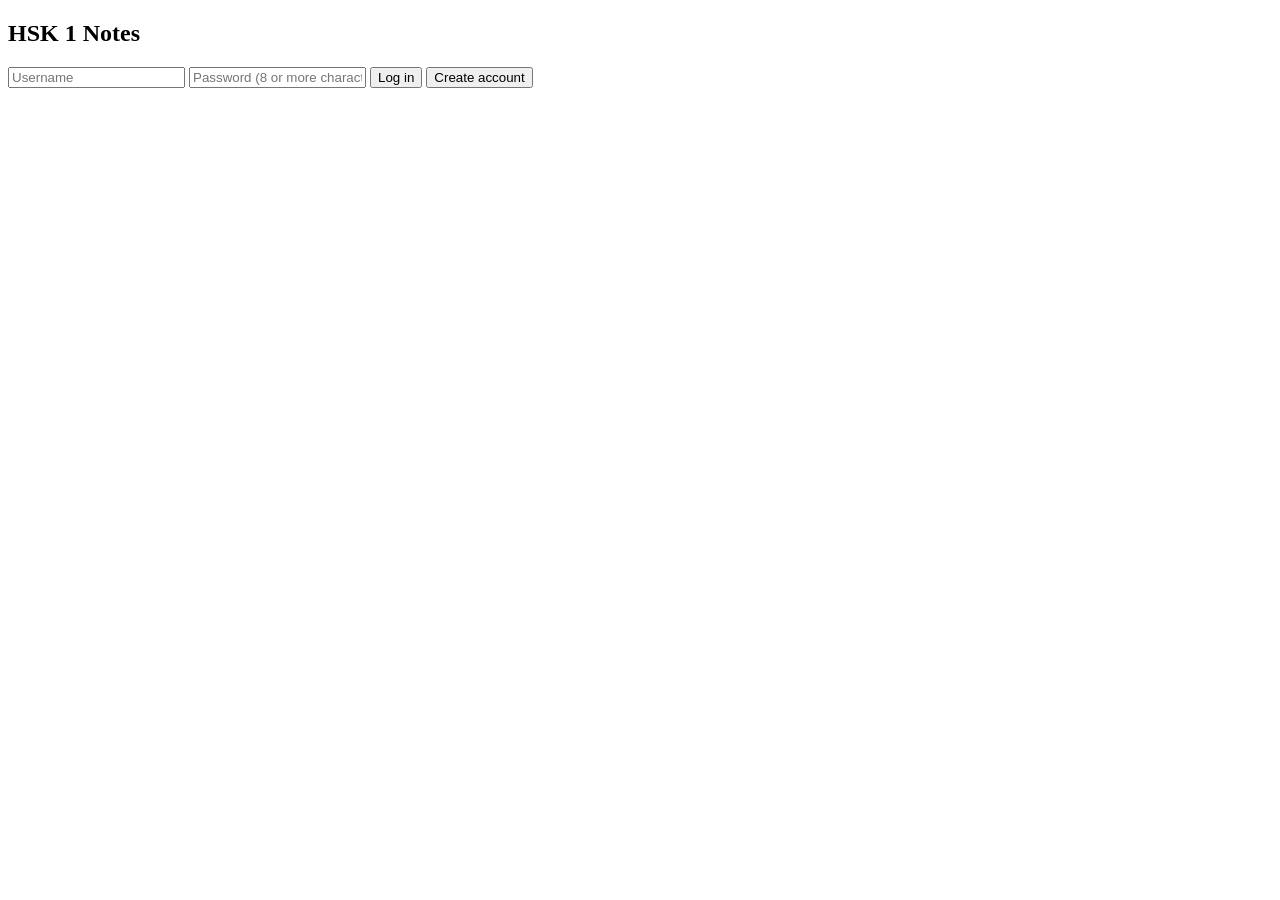
==== public/index.html @ a992d3ed "Add HSK 1 notes app with accounts, descriptions, and deploy files. Co-Authored-By: Claude Sonnet 5.5" ====
<!doctype html>
<html lang="en">
<head>
<meta charset="utf-8">
<meta name="viewport" content="width=device-width, initial-scale=1">
<title>HSK 1 Notes - Login</title>
<link rel="stylesheet" href="/style.css">
</head>
<body class="center">
<form id="form" class="card">
  <h2>HSK 1 Notes</h2>
  <input id="user" placeholder="Username" autocomplete="username" required>
  <input id="pass" type="password" placeholder="Password (8 or more characters)" autocomplete="current-password" required>
  <button type="submit" data-mode="login">Log in</button>
  <button type="submit" data-mode="register" class="secondary">Create account</button>
  <div id="error" class="error"></div>
</form>
<script>
  const form = document.getElementById("form");
  let mode = "login";
  form.querySelectorAll("button").forEach(b => b.addEventListener("click", () => mode = b.dataset.mode));
  form.addEventListener("submit", async e => {
    e.preventDefault();
    const err = document.getElementById("error");
    try {
      const res = await fetch("/api/" + mode, {
        method: "POST", headers: {"Content-Type": "application/json"},
        body: JSON.stringify({username: user.value, password: pass.value})
      });
      if (res.ok) { location.href = "/app.html"; return; }
      let msg = "Server error. Try again.";
      try { msg = (await res.json()).error || msg; } catch (_) {}
      err.textContent = msg;
    } catch (_) {
      err.textContent = "Cannot reach the server.";
    }
  });
</script>
</body>
</html>
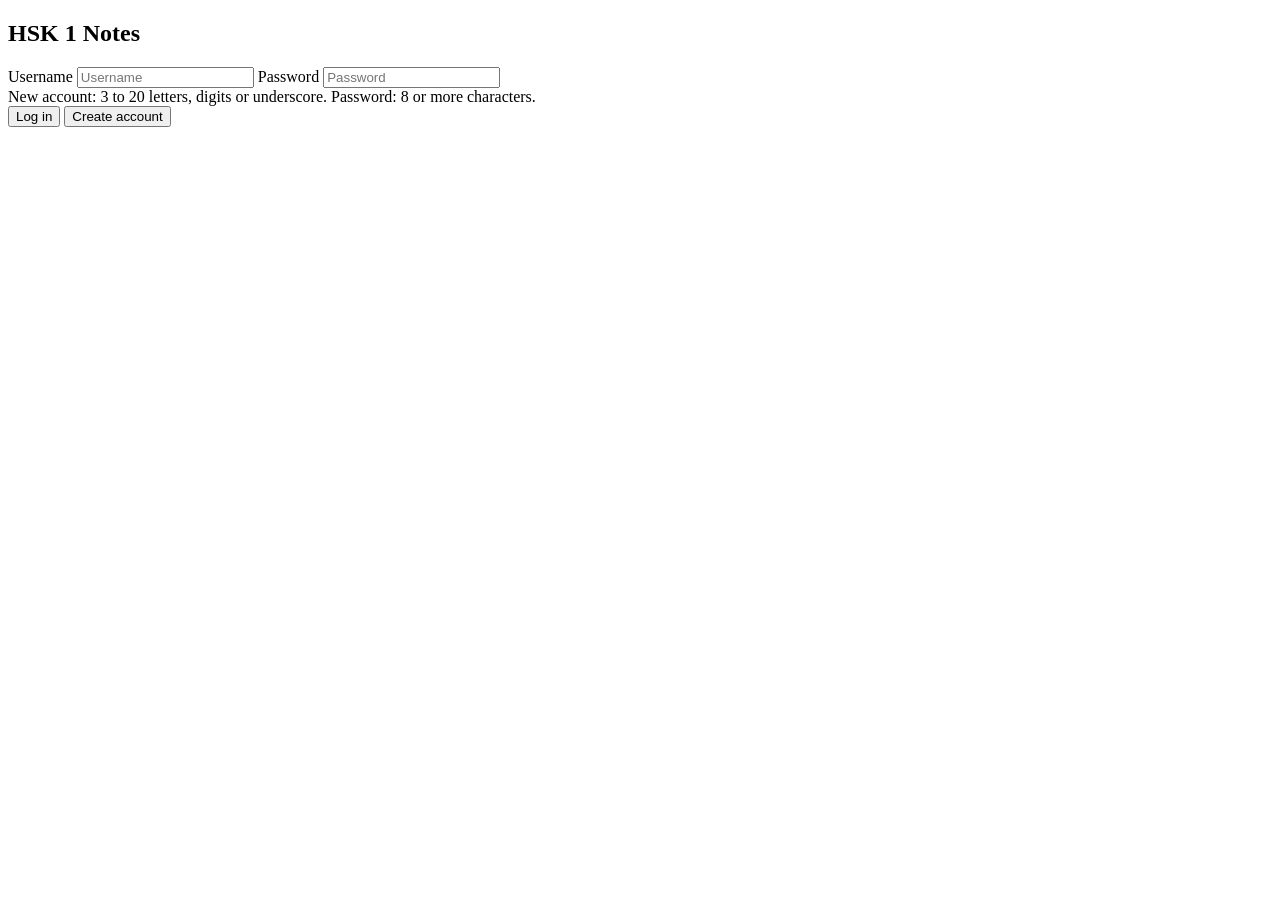
==== commit 899087ca: "Fix the main design problems and add a design review report. Show the detail panel next to the grid " ====
--- a/public/index.html
+++ b/public/index.html
@@ -9,11 +9,14 @@
 <body class="center">
 <form id="form" class="card">
   <h2>HSK 1 Notes</h2>
+  <label for="user">Username</label>
   <input id="user" placeholder="Username" autocomplete="username" required>
-  <input id="pass" type="password" placeholder="Password (8 or more characters)" autocomplete="current-password" required>
+  <label for="pass">Password</label>
+  <input id="pass" type="password" placeholder="Password" autocomplete="current-password" required>
+  <div class="hint">New account: 3 to 20 letters, digits or underscore. Password: 8 or more characters.</div>
   <button type="submit" data-mode="login">Log in</button>
   <button type="submit" data-mode="register" class="secondary">Create account</button>
-  <div id="error" class="error"></div>
+  <div id="error" class="error" role="alert"></div>
 </form>
 <script>
   const form = document.getElementById("form");
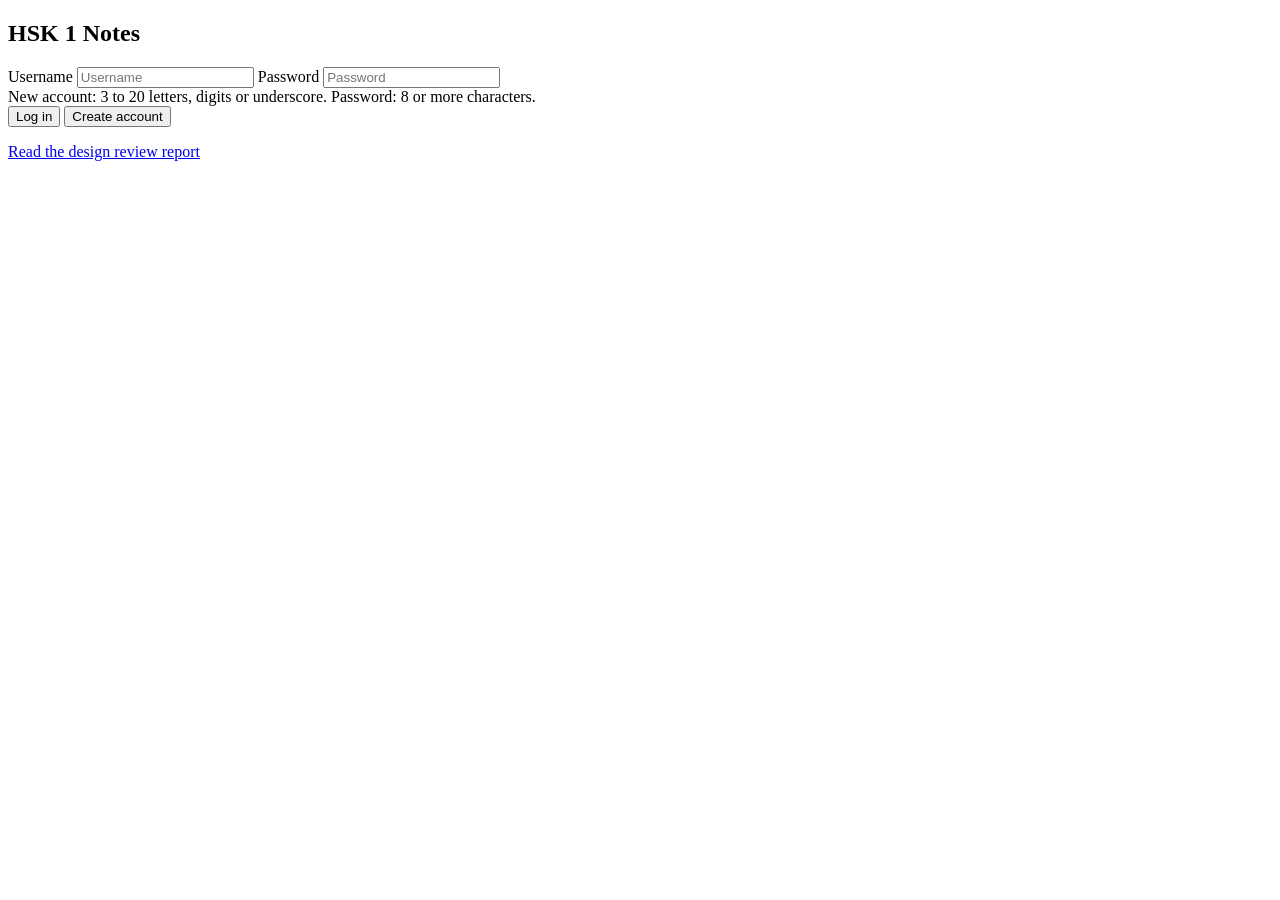
==== commit 5cd86e6e: "Add a link to the design review report on the login page. Co-Authored-By: Claude Sonnet 5.5 <noreply" ====
--- a/public/index.html
+++ b/public/index.html
@@ -17,6 +17,7 @@
   <button type="submit" data-mode="login">Log in</button>
   <button type="submit" data-mode="register" class="secondary">Create account</button>
   <div id="error" class="error" role="alert"></div>
+  <p class="hint"><a href="https://sindex16-cell.github.io/crud-app-design-review/">Read the design review report</a></p>
 </form>
 <script>
   const form = document.getElementById("form");
